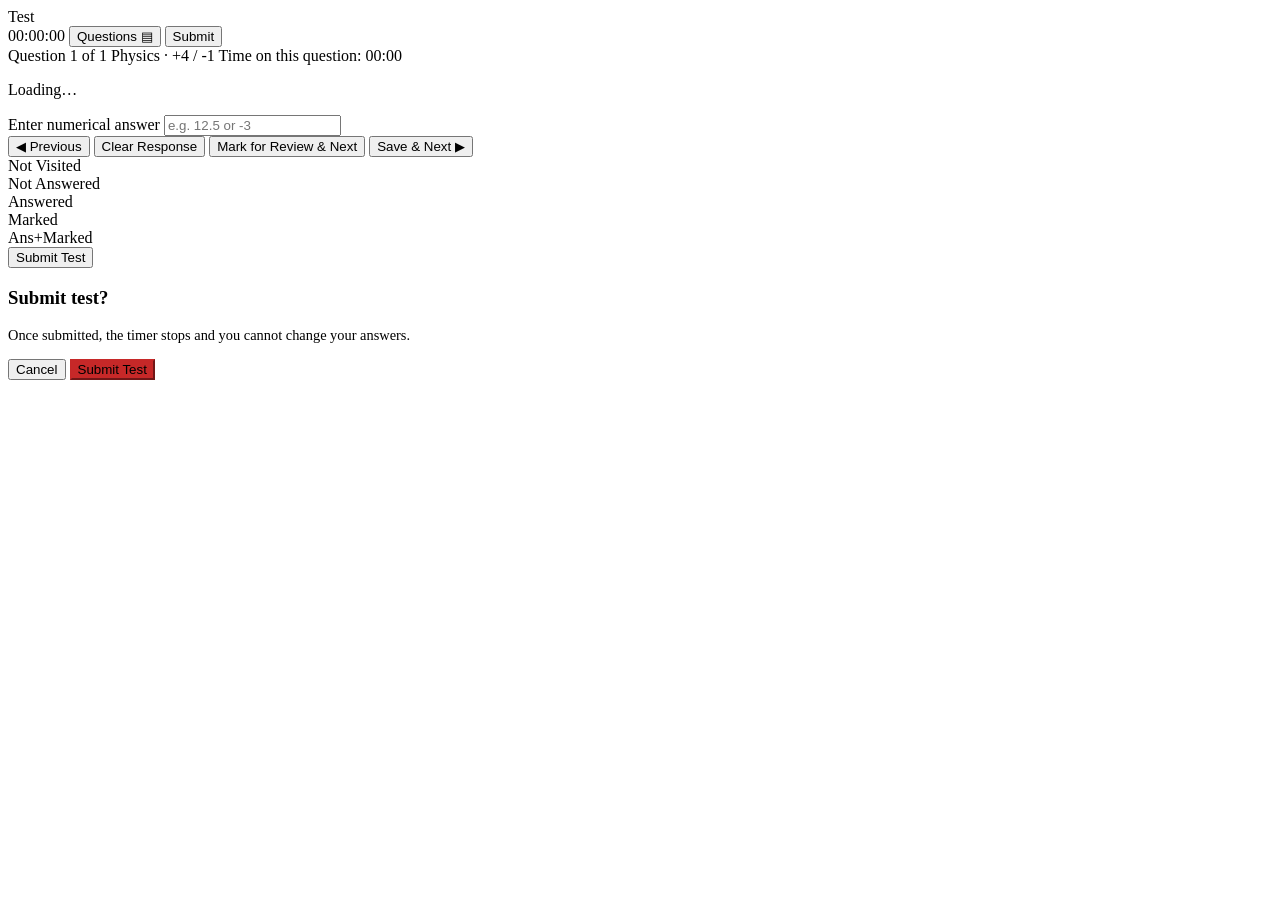
==== exam.html @ 14074355 "Add files via upload" ====
<!DOCTYPE html>
<html lang="en">
<head>
<meta charset="UTF-8">
<meta name="viewport" content="width=device-width, initial-scale=1, maximum-scale=1">
<title>Exam in progress — JEE Mock Test</title>
<link rel="stylesheet" href="css/style.css">
</head>
<body class="exam-body">

<header class="exam-header">
  <span class="test-name" id="testNameEl">Test</span>
  <div class="header-right">
    <span class="timer" id="timerEl">00:00:00</span>
    <button class="btn-small" id="paletteToggleBtn" type="button">Questions ▤</button>
    <button class="btn-small btn-submit" id="headerSubmitBtn" type="button">Submit</button>
  </div>
</header>

<div class="exam-main">

  <main class="question-panel">
    <div class="question-meta">
      <span class="q-index" id="qIndexEl">Question 1 of 1</span>
      <span id="qSubjectMarksEl">Physics · +4 / -1</span>
      <span class="q-time">Time on this question: <span id="qTimeEl">00:00</span></span>
    </div>

    <div class="question-scroll">
      <p class="question-text" id="questionTextEl">Loading…</p>

      <div id="mcqOptionsWrap" class="options-list hidden"></div>

      <div id="numInputWrap" class="numerical-input-wrap hidden">
        <label for="numAnswerInput">Enter numerical answer</label>
        <input type="text" inputmode="decimal" id="numAnswerInput" placeholder="e.g. 12.5 or -3">
      </div>
    </div>

    <div class="action-bar">
      <button class="btn-action prev-btn" id="prevBtn" type="button">◀ Previous</button>
      <button class="btn-action clear-btn" id="clearBtn" type="button">Clear Response</button>
      <button class="btn-action mark-btn" id="markBtn" type="button">Mark for Review &amp; Next</button>
      <button class="btn-action save-next-btn" id="saveNextBtn" type="button">Save &amp; Next ▶</button>
    </div>
  </main>

  <aside class="palette-panel" id="palettePanel">
    <div class="palette-legend">
      <div class="legend-item"><span class="legend-dot" style="background:var(--color-not-visited-bg)"></span>Not Visited</div>
      <div class="legend-item"><span class="legend-dot" style="background:var(--color-not-answered)"></span>Not Answered</div>
      <div class="legend-item"><span class="legend-dot" style="background:var(--color-answered)"></span>Answered</div>
      <div class="legend-item"><span class="legend-dot" style="background:var(--color-marked)"></span>Marked</div>
      <div class="legend-item"><span class="legend-dot" style="background:var(--color-answered-marked)"></span>Ans+Marked</div>
    </div>
    <div class="subject-tabs" id="subjectTabs"></div>
    <div class="palette-grid-wrap">
      <div class="palette-grid" id="paletteGrid"></div>
    </div>
    <div class="palette-footer">
      <button class="btn" id="drawerSubmitBtn" type="button">Submit Test</button>
    </div>
  </aside>

  <div class="drawer-overlay" id="drawerOverlay"></div>
</div>

<!-- Submit confirmation modal -->
<div class="modal-overlay hidden" id="submitModal">
  <div class="modal-box">
    <h3>Submit test?</h3>
    <p style="font-size:0.9rem; color:var(--color-text-muted);">Once submitted, the timer stops and you cannot change your answers.</p>
    <div class="modal-stats" id="modalStats"></div>
    <div class="modal-actions">
      <button class="btn secondary" id="cancelSubmitBtn">Cancel</button>
      <button class="btn" id="confirmSubmitBtn" style="background:#c62828; border-color:#c62828;">Submit Test</button>
    </div>
  </div>
</div>

<div id="timerToastWrap"></div>

<script src="js/storage.js"></script>
<script src="js/exam.js"></script>
</body>
</html>
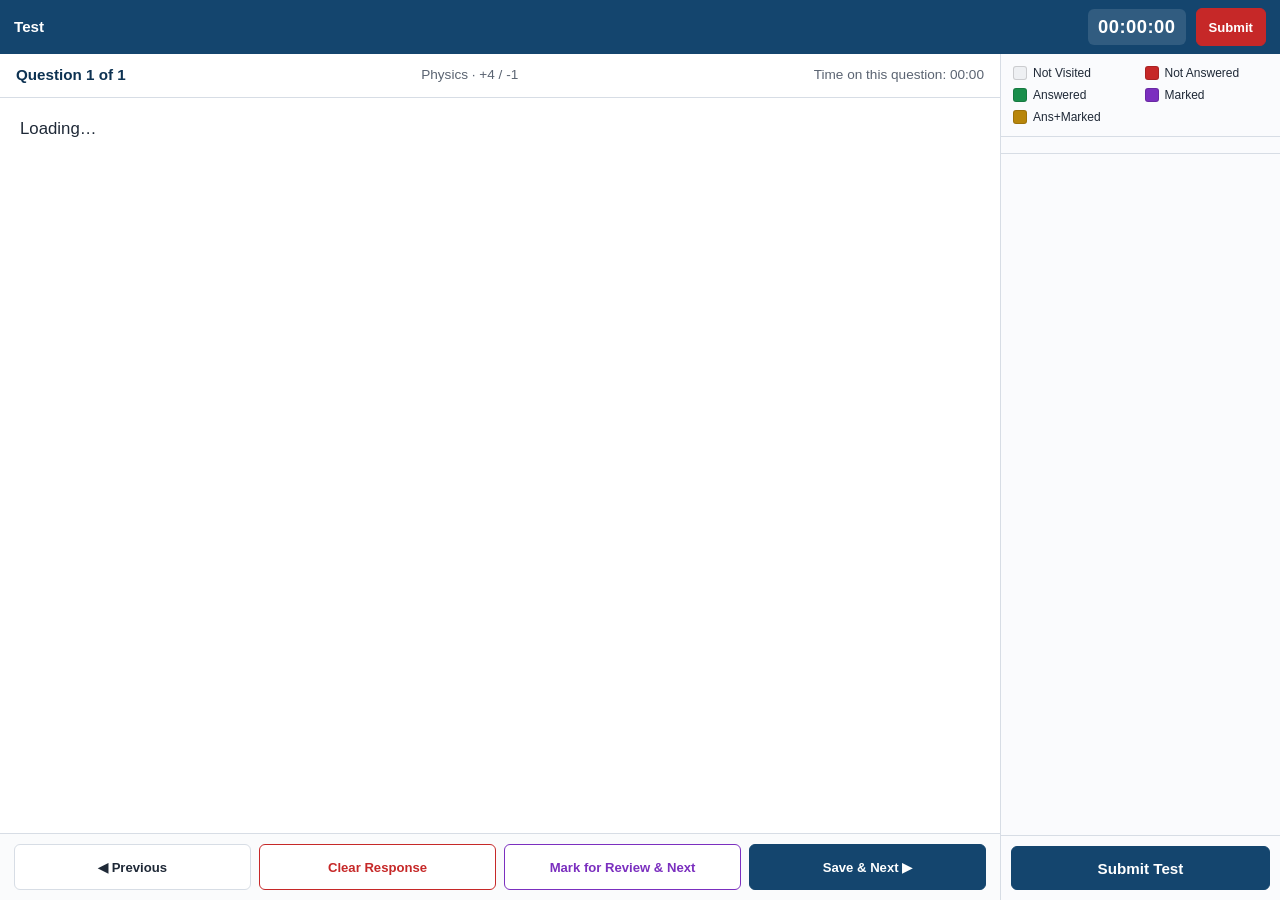
==== commit 422aebb4: "Fix stylesheet link in exam.html" ====
--- a/exam.html
+++ b/exam.html
@@ -4,7 +4,7 @@
 <meta charset="UTF-8">
 <meta name="viewport" content="width=device-width, initial-scale=1, maximum-scale=1">
 <title>Exam in progress — JEE Mock Test</title>
-<link rel="stylesheet" href="css/style.css">
+<link rel="stylesheet" href="style.css">
 </head>
 <body class="exam-body">
 
@@ -12,7 +12,7 @@
   <span class="test-name" id="testNameEl">Test</span>
   <div class="header-right">
     <span class="timer" id="timerEl">00:00:00</span>
-    <button class="btn-small" id="paletteToggleBtn" type="button">Questions ▤</button>
+    <button class="btn-small palette-toggle-btn" id="paletteToggleBtn" type="button">Questions ▤</button>
     <button class="btn-small btn-submit" id="headerSubmitBtn" type="button">Submit</button>
   </div>
 </header>
--- a/style.css
+++ b/style.css
@@ -0,0 +1,709 @@
+/* ==========================================================================
+   JEE Mock Test — shared stylesheet
+   Professional, minimal, exam-focused. No animations, no heavy assets.
+   ========================================================================== */
+
+:root {
+  --color-bg: #f3f5f8;
+  --color-panel: #ffffff;
+  --color-border: #d7dde5;
+  --color-text: #1f2937;
+  --color-text-muted: #5b6472;
+  --color-primary: #14456e;
+  --color-primary-dark: #0d3252;
+  --color-primary-contrast: #ffffff;
+
+  --color-answered: #1a8f4c;
+  --color-answered-bg: #e4f6ec;
+  --color-not-answered: #c62828;
+  --color-not-answered-bg: #fbe9e7;
+  --color-marked: #7b2fbf;
+  --color-marked-bg: #f1e6fb;
+  --color-answered-marked: #b8860b;
+  --color-answered-marked-bg: #fdf3d9;
+  --color-not-visited: #6b7280;
+  --color-not-visited-bg: #eef0f3;
+
+  --radius: 6px;
+  --shadow-sm: 0 1px 3px rgba(20, 69, 110, 0.12);
+
+  font-size: 16px;
+}
+
+* { box-sizing: border-box; }
+
+html, body {
+  margin: 0;
+  padding: 0;
+  height: 100%;
+}
+
+body {
+  font-family: "Segoe UI", Roboto, Helvetica, Arial, sans-serif;
+  background: var(--color-bg);
+  color: var(--color-text);
+  line-height: 1.5;
+  -webkit-text-size-adjust: 100%;
+}
+
+img { max-width: 100%; }
+
+a { color: var(--color-primary); }
+
+button {
+  font-family: inherit;
+  cursor: pointer;
+}
+
+button:focus-visible,
+input:focus-visible,
+[tabindex]:focus-visible {
+  outline: 3px solid #2f80ed;
+  outline-offset: 1px;
+}
+
+/* -------------------------------------------------------------------------
+   Generic layout / setup pages (index.html, result.html)
+   ------------------------------------------------------------------------- */
+
+.page-wrap {
+  max-width: 900px;
+  margin: 0 auto;
+  padding: 20px 16px 60px;
+}
+
+.site-header {
+  display: flex;
+  align-items: center;
+  justify-content: space-between;
+  padding: 16px;
+  background: var(--color-primary);
+  color: var(--color-primary-contrast);
+}
+
+.site-header h1 {
+  font-size: 1.15rem;
+  margin: 0;
+  font-weight: 600;
+}
+
+.card {
+  background: var(--color-panel);
+  border: 1px solid var(--color-border);
+  border-radius: var(--radius);
+  padding: 18px;
+  margin-bottom: 18px;
+  box-shadow: var(--shadow-sm);
+}
+
+.card h2 {
+  margin-top: 0;
+  font-size: 1.05rem;
+  color: var(--color-primary-dark);
+}
+
+label {
+  display: block;
+  font-weight: 600;
+  margin-bottom: 6px;
+  font-size: 0.92rem;
+}
+
+textarea, input[type="text"], input[type="number"] {
+  width: 100%;
+  font-family: "Cascadia Code", "Consolas", monospace;
+  font-size: 0.92rem;
+  padding: 10px;
+  border: 1px solid var(--color-border);
+  border-radius: var(--radius);
+  background: #fbfcfe;
+  color: var(--color-text);
+}
+
+textarea#paperInput {
+  min-height: 260px;
+  resize: vertical;
+}
+
+.field-row {
+  display: flex;
+  gap: 12px;
+  flex-wrap: wrap;
+  margin-bottom: 14px;
+}
+
+.field-row > div { flex: 1; min-width: 160px; }
+
+.btn {
+  display: inline-block;
+  padding: 10px 18px;
+  border-radius: var(--radius);
+  border: 1px solid var(--color-primary);
+  background: var(--color-primary);
+  color: #fff;
+  font-size: 0.95rem;
+  font-weight: 600;
+  min-height: 44px;
+}
+
+.btn:hover { background: var(--color-primary-dark); }
+
+.btn.secondary {
+  background: #fff;
+  color: var(--color-primary);
+}
+
+.btn.secondary:hover { background: #eef3f8; }
+
+.btn:disabled {
+  opacity: 0.5;
+  cursor: not-allowed;
+}
+
+.btn-row {
+  display: flex;
+  gap: 10px;
+  flex-wrap: wrap;
+  margin-top: 12px;
+}
+
+.msg-box {
+  border-radius: var(--radius);
+  padding: 12px 14px;
+  margin-top: 12px;
+  font-size: 0.9rem;
+}
+
+.msg-box.error {
+  background: var(--color-not-answered-bg);
+  border: 1px solid var(--color-not-answered);
+  color: #7a1c1c;
+}
+
+.msg-box.warning {
+  background: var(--color-answered-marked-bg);
+  border: 1px solid var(--color-answered-marked);
+  color: #6b4e00;
+}
+
+.msg-box.success {
+  background: var(--color-answered-bg);
+  border: 1px solid var(--color-answered);
+  color: #135a30;
+}
+
+.msg-box ul { margin: 6px 0 0 18px; padding: 0; }
+
+pre.format-example {
+  background: #0d1b2a;
+  color: #d8e6f3;
+  padding: 14px;
+  border-radius: var(--radius);
+  overflow-x: auto;
+  font-size: 0.82rem;
+  line-height: 1.5;
+}
+
+.summary-chip {
+  display: inline-block;
+  background: #eef3f8;
+  border: 1px solid var(--color-border);
+  border-radius: 999px;
+  padding: 4px 12px;
+  margin: 3px 6px 3px 0;
+  font-size: 0.85rem;
+}
+
+/* -------------------------------------------------------------------------
+   Exam page layout
+   ------------------------------------------------------------------------- */
+
+.exam-body {
+  height: 100%;
+  overflow: hidden;
+  display: flex;
+  flex-direction: column;
+}
+
+.exam-header {
+  background: var(--color-primary);
+  color: #fff;
+  padding: 8px 14px;
+  display: flex;
+  align-items: center;
+  justify-content: space-between;
+  flex-wrap: wrap;
+  gap: 8px;
+  flex-shrink: 0;
+}
+
+.exam-header .test-name {
+  font-weight: 600;
+  font-size: 0.95rem;
+  white-space: nowrap;
+  overflow: hidden;
+  text-overflow: ellipsis;
+  max-width: 40vw;
+}
+
+.exam-header .header-right {
+  display: flex;
+  align-items: center;
+  gap: 10px;
+}
+
+.timer {
+  font-variant-numeric: tabular-nums;
+  font-size: 1.15rem;
+  font-weight: 700;
+  background: rgba(255, 255, 255, 0.12);
+  padding: 4px 10px;
+  border-radius: var(--radius);
+  letter-spacing: 0.5px;
+}
+
+.timer.timer-warning { background: #a86400; }
+.timer.timer-critical { background: #b3261e; animation: none; }
+
+.btn-small {
+  padding: 7px 12px;
+  border-radius: var(--radius);
+  border: 1px solid rgba(255,255,255,0.6);
+  background: transparent;
+  color: #fff;
+  font-size: 0.82rem;
+  font-weight: 600;
+  min-height: 38px;
+}
+
+.btn-small:hover { background: rgba(255,255,255,0.15); }
+
+.btn-submit {
+  background: #c62828;
+  border-color: #c62828;
+  color: #fff;
+}
+.btn-submit:hover { background: #a91f1f; }
+
+.exam-main {
+  flex: 1;
+  display: flex;
+  overflow: hidden;
+  min-height: 0;
+}
+
+.question-panel {
+  flex: 1;
+  display: flex;
+  flex-direction: column;
+  min-width: 0;
+  background: var(--color-panel);
+}
+
+.question-meta {
+  display: flex;
+  justify-content: space-between;
+  align-items: center;
+  padding: 10px 16px;
+  border-bottom: 1px solid var(--color-border);
+  flex-wrap: wrap;
+  gap: 6px;
+  font-size: 0.85rem;
+  color: var(--color-text-muted);
+}
+
+.question-meta .q-index {
+  font-weight: 700;
+  color: var(--color-primary-dark);
+  font-size: 0.95rem;
+}
+
+.question-meta .q-time {
+  font-variant-numeric: tabular-nums;
+}
+
+.question-scroll {
+  flex: 1;
+  overflow-y: auto;
+  padding: 18px 20px 30px;
+  -webkit-overflow-scrolling: touch;
+}
+
+.question-text {
+  font-size: 1.05rem;
+  margin: 0 0 20px;
+  white-space: pre-wrap;
+  word-wrap: break-word;
+}
+
+.options-list {
+  display: flex;
+  flex-direction: column;
+  gap: 10px;
+}
+
+.option {
+  display: flex;
+  align-items: flex-start;
+  gap: 12px;
+  padding: 12px 14px;
+  border: 1px solid var(--color-border);
+  border-radius: var(--radius);
+  background: #fbfcfe;
+  min-height: 48px;
+}
+
+.option:active { background: #eef3f8; }
+
+.option input[type="radio"] {
+  width: 20px;
+  height: 20px;
+  margin-top: 2px;
+  flex-shrink: 0;
+  accent-color: var(--color-primary);
+}
+
+.option label {
+  font-weight: 400;
+  margin: 0;
+  cursor: pointer;
+  font-size: 1rem;
+  word-break: break-word;
+}
+
+.option.selected {
+  border-color: var(--color-primary);
+  background: #e6eef6;
+}
+
+.numerical-input-wrap { max-width: 320px; }
+
+.numerical-input-wrap input {
+  font-size: 1.1rem;
+  padding: 12px;
+}
+
+/* Bottom action bar */
+.action-bar {
+  display: flex;
+  gap: 8px;
+  flex-wrap: wrap;
+  padding: 10px 14px;
+  border-top: 1px solid var(--color-border);
+  background: #fafbfc;
+  flex-shrink: 0;
+}
+
+.action-bar .btn-action {
+  flex: 1;
+  min-width: 110px;
+  padding: 11px 8px;
+  border-radius: var(--radius);
+  border: 1px solid var(--color-border);
+  background: #fff;
+  font-size: 0.82rem;
+  font-weight: 600;
+  min-height: 46px;
+  color: var(--color-text);
+}
+
+.action-bar .btn-action:active { background: #eef1f5; }
+
+.action-bar .mark-btn { color: var(--color-marked); border-color: var(--color-marked); }
+.action-bar .clear-btn { color: var(--color-not-answered); border-color: var(--color-not-answered); }
+.action-bar .save-next-btn { background: var(--color-primary); color: #fff; border-color: var(--color-primary); }
+.action-bar .prev-btn, .action-bar .next-btn { color: var(--color-text); }
+
+/* Palette sidebar (desktop) / drawer (mobile) */
+.palette-panel {
+  width: 280px;
+  flex-shrink: 0;
+  border-left: 1px solid var(--color-border);
+  background: #fafbfd;
+  display: flex;
+  flex-direction: column;
+  overflow: hidden;
+}
+
+.palette-legend {
+  padding: 10px 12px;
+  border-bottom: 1px solid var(--color-border);
+  font-size: 0.75rem;
+  display: grid;
+  grid-template-columns: 1fr 1fr;
+  gap: 4px 8px;
+}
+
+.legend-item { display: flex; align-items: center; gap: 6px; }
+
+.legend-dot {
+  width: 14px; height: 14px; border-radius: 3px; flex-shrink: 0;
+  border: 1px solid rgba(0,0,0,0.15);
+}
+
+.subject-tabs {
+  display: flex;
+  gap: 4px;
+  padding: 8px 10px;
+  border-bottom: 1px solid var(--color-border);
+  flex-wrap: wrap;
+}
+
+.subject-tab {
+  padding: 6px 10px;
+  border-radius: 999px;
+  border: 1px solid var(--color-border);
+  background: #fff;
+  font-size: 0.78rem;
+  font-weight: 600;
+  color: var(--color-text-muted);
+}
+
+.subject-tab.active {
+  background: var(--color-primary);
+  border-color: var(--color-primary);
+  color: #fff;
+}
+
+.palette-grid-wrap {
+  flex: 1;
+  overflow-y: auto;
+  padding: 10px;
+}
+
+.palette-grid {
+  display: grid;
+  grid-template-columns: repeat(5, 1fr);
+  gap: 8px;
+}
+
+.palette-btn {
+  aspect-ratio: 1 / 1;
+  border-radius: 5px;
+  border: 1px solid rgba(0,0,0,0.15);
+  font-weight: 700;
+  font-size: 0.85rem;
+  min-height: 40px;
+  display: flex;
+  align-items: center;
+  justify-content: center;
+  position: relative;
+}
+
+.palette-btn.current {
+  outline: 3px solid #2f80ed;
+  outline-offset: 1px;
+}
+
+.pal-not-visited { background: var(--color-not-visited-bg); color: var(--color-not-visited); }
+.pal-not-answered { background: var(--color-not-answered); color: #fff; }
+.pal-answered { background: var(--color-answered); color: #fff; }
+.pal-marked { background: var(--color-marked); color: #fff; }
+.pal-answered-marked { background: var(--color-answered-marked); color: #fff; }
+.pal-answered-marked::after {
+  content: "";
+  position: absolute;
+  bottom: 3px; right: 3px;
+  width: 7px; height: 7px;
+  background: var(--color-answered);
+  border-radius: 50%;
+  border: 1px solid #fff;
+}
+
+.palette-footer {
+  padding: 10px;
+  border-top: 1px solid var(--color-border);
+}
+
+.palette-footer .btn { width: 100%; }
+
+/* Drawer toggle button (mobile only) */
+#paletteToggleBtn,
+.palette-toggle-btn { display: none; }
+
+.drawer-overlay {
+  display: none;
+}
+
+/* Timer warning banner */
+.timer-toast {
+  position: fixed;
+  top: 54px;
+  left: 50%;
+  transform: translateX(-50%);
+  background: #b3261e;
+  color: #fff;
+  padding: 10px 18px;
+  border-radius: var(--radius);
+  font-weight: 600;
+  font-size: 0.9rem;
+  z-index: 50;
+  box-shadow: var(--shadow-sm);
+}
+
+/* Modal (submit confirmation) */
+.modal-overlay {
+  position: fixed;
+  inset: 0;
+  background: rgba(15, 23, 32, 0.55);
+  display: flex;
+  align-items: center;
+  justify-content: center;
+  z-index: 100;
+  padding: 16px;
+}
+
+.modal-box {
+  background: #fff;
+  border-radius: 8px;
+  max-width: 420px;
+  width: 100%;
+  padding: 20px;
+  box-shadow: 0 8px 30px rgba(0,0,0,0.3);
+}
+
+.modal-box h3 { margin-top: 0; color: var(--color-primary-dark); }
+
+.modal-stats {
+  display: grid;
+  grid-template-columns: 1fr 1fr;
+  gap: 8px 16px;
+  margin: 14px 0;
+  font-size: 0.9rem;
+}
+
+.modal-stats span.label { color: var(--color-text-muted); }
+.modal-stats span.value { font-weight: 700; float: right; }
+
+.modal-actions {
+  display: flex;
+  gap: 10px;
+  margin-top: 16px;
+}
+
+.modal-actions .btn { flex: 1; }
+
+.hidden { display: none !important; }
+
+/* -------------------------------------------------------------------------
+   Result page
+   ------------------------------------------------------------------------- */
+
+.result-summary-grid {
+  display: grid;
+  grid-template-columns: repeat(3, 1fr);
+  gap: 10px;
+  margin: 14px 0;
+}
+
+.result-stat {
+  background: #fbfcfe;
+  border: 1px solid var(--color-border);
+  border-radius: var(--radius);
+  padding: 12px;
+  text-align: center;
+}
+
+.result-stat .num { font-size: 1.4rem; font-weight: 700; color: var(--color-primary-dark); }
+.result-stat .lbl { font-size: 0.78rem; color: var(--color-text-muted); margin-top: 2px; }
+
+.score-banner {
+  background: var(--color-primary);
+  color: #fff;
+  border-radius: var(--radius);
+  padding: 18px;
+  text-align: center;
+  margin-bottom: 16px;
+}
+
+.score-banner .score-num { font-size: 2rem; font-weight: 800; }
+.score-banner .score-lbl { font-size: 0.85rem; opacity: 0.85; }
+
+table.result-table {
+  width: 100%;
+  border-collapse: collapse;
+  font-size: 0.88rem;
+}
+
+table.result-table th, table.result-table td {
+  border: 1px solid var(--color-border);
+  padding: 7px 8px;
+  text-align: left;
+}
+
+table.result-table th { background: #eef1f5; }
+
+.status-badge {
+  padding: 2px 8px;
+  border-radius: 999px;
+  font-size: 0.76rem;
+  font-weight: 700;
+  white-space: nowrap;
+}
+
+.status-Correct { background: var(--color-answered-bg); color: var(--color-answered); }
+.status-Wrong { background: var(--color-not-answered-bg); color: var(--color-not-answered); }
+.status-NotAttempted { background: var(--color-not-visited-bg); color: var(--color-not-visited); }
+.status-Ungraded { background: var(--color-answered-marked-bg); color: var(--color-answered-marked); }
+
+.table-scroll { overflow-x: auto; }
+
+textarea#copyOutput {
+  min-height: 180px;
+  font-size: 0.8rem;
+}
+
+.copy-feedback {
+  font-size: 0.85rem;
+  color: var(--color-answered);
+  font-weight: 600;
+  margin-left: 10px;
+}
+
+/* -------------------------------------------------------------------------
+   Responsive: tablet / mobile
+   ------------------------------------------------------------------------- */
+
+@media (max-width: 860px) {
+  .palette-panel {
+    position: fixed;
+    top: 0;
+    right: 0;
+    bottom: 0;
+    width: min(320px, 85vw);
+    z-index: 90;
+    transform: translateX(100%);
+    transition: none;
+    box-shadow: -4px 0 16px rgba(0,0,0,0.25);
+  }
+
+  .palette-panel.open { transform: translateX(0); }
+
+  #paletteToggleBtn,
+  .palette-toggle-btn { display: inline-flex; }
+
+  .drawer-overlay.open {
+    display: block;
+    position: fixed;
+    inset: 0;
+    background: rgba(0,0,0,0.4);
+    z-index: 80;
+  }
+
+  .exam-header .test-name { max-width: 55vw; font-size: 0.85rem; }
+  .timer { font-size: 1rem; }
+
+  .question-text { font-size: 1rem; }
+
+  .action-bar { gap: 6px; padding: 8px; }
+  .action-bar .btn-action { min-width: 0; font-size: 0.72rem; padding: 10px 4px; }
+
+  .palette-grid { grid-template-columns: repeat(5, 1fr); }
+
+  .result-summary-grid { grid-template-columns: repeat(2, 1fr); }
+}
+
+@media (max-width: 420px) {
+  :root { font-size: 15px; }
+  .action-bar .btn-action { font-size: 0.68rem; }
+}
